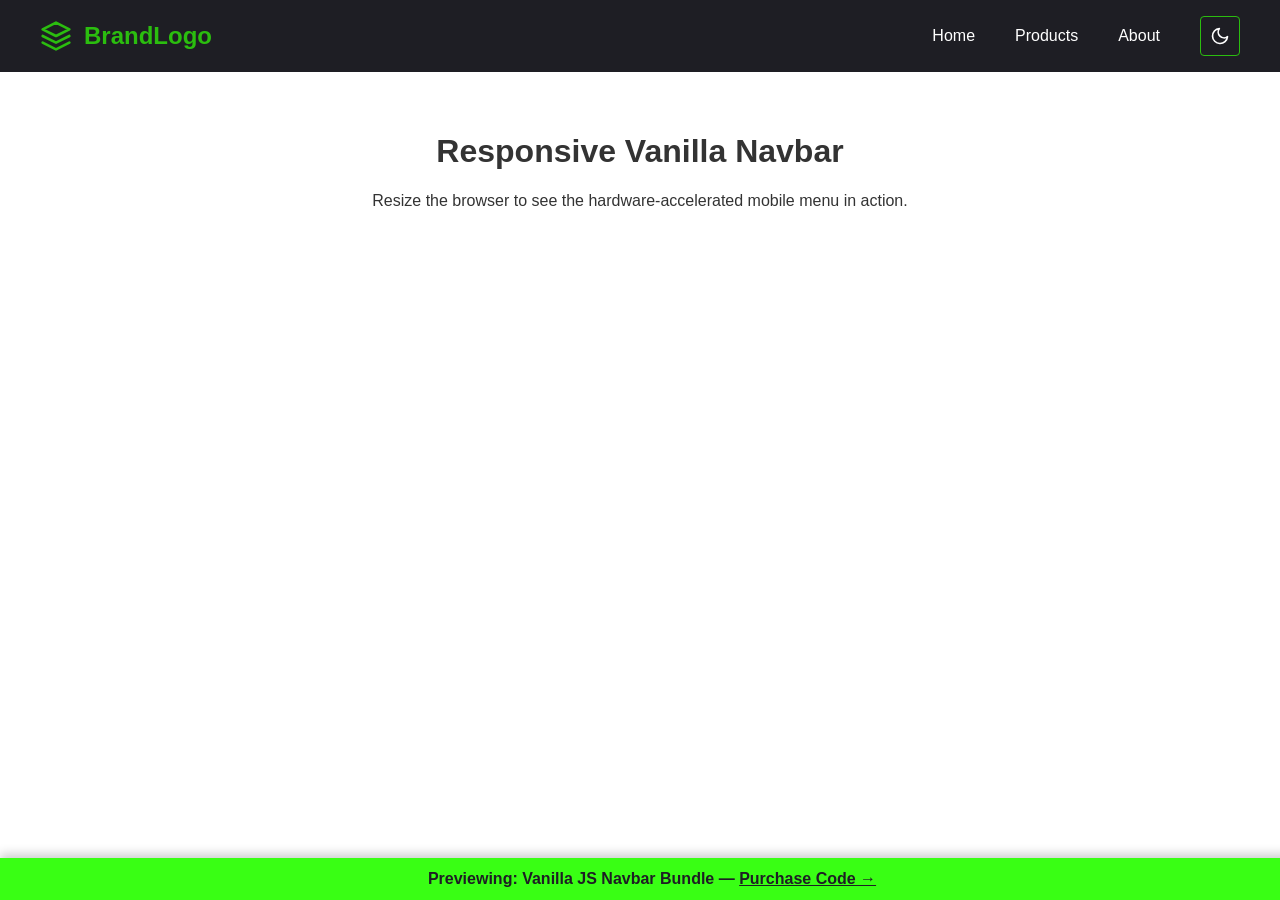
==== previews/vanilla-navbar/index.html @ ce5aabc6 "added storefront, article hub, and project preview" ====
<!doctype html>
<html lang="en">
  <head>
    <meta charset="UTF-8" />
    <meta name="viewport" content="width=device-width, initial-scale=1.0" />
    <title>Vanilla JS Responsive Navbar | Llama Dev Builds</title>
    <link rel="stylesheet" href="css/style.css" />
  </head>
  <body>
    <!-- ==========================================
       START NAVBAR COMPONENT
       Copy this <header> into your project
       ========================================== -->
    <header class="llama-header navbar">
      <nav class="llama-nav">
        <a href="#" class="logo">
          <svg
            xmlns="http://www.w3.org/2000/svg"
            width="32"
            height="32"
            viewBox="0 0 24 24"
            fill="none"
            stroke="currentColor"
            stroke-width="2"
            stroke-linecap="round"
            stroke-linejoin="round"
          >
            <path d="M12 2L2 7l10 5 10-5-10-5zM2 17l10 5 10-5M2 12l10 5 10-5" />
          </svg>
          <span>BrandLogo</span>
        </a>

        <div class="nav-actions">
          <ul class="nav-links">
            <li><a href="#">Home</a></li>
            <li><a href="#">Products</a></li>
            <li><a href="#">About</a></li>
          </ul>

          <!-- Dark Mode Toggle (Using Inline SVGs for Zero HTTP Requests) -->
          <button
            id="theme-toggle"
            aria-label="Toggle Dark Mode"
            class="theme-btn"
          >
            <svg
              class="sun-icon"
              xmlns="http://www.w3.org/2000/svg"
              width="20"
              height="20"
              viewBox="0 0 24 24"
              fill="none"
              stroke="currentColor"
              stroke-width="2"
              stroke-linecap="round"
              stroke-linejoin="round"
            >
              <circle cx="12" cy="12" r="5"></circle>
              <line x1="12" y1="1" x2="12" y2="3"></line>
              <line x1="12" y1="21" x2="12" y2="23"></line>
              <line x1="4.22" y1="4.22" x2="5.64" y2="5.64"></line>
              <line x1="18.36" y1="18.36" x2="19.78" y2="19.78"></line>
              <line x1="1" y1="12" x2="3" y2="12"></line>
              <line x1="21" y1="12" x2="23" y2="12"></line>
              <line x1="4.22" y1="19.78" x2="5.64" y2="18.36"></line>
              <line x1="18.36" y1="5.64" x2="19.78" y2="4.22"></line>
            </svg>
            <svg
              class="moon-icon"
              xmlns="http://www.w3.org/2000/svg"
              width="20"
              height="20"
              viewBox="0 0 24 24"
              fill="none"
              stroke="currentColor"
              stroke-width="2"
              stroke-linecap="round"
              stroke-linejoin="round"
            >
              <path d="M21 12.79A9 9 0 1 1 11.21 3 7 7 0 0 0 21 12.79z"></path>
            </svg>
          </button>
        </div>

        <button class="hamburger" aria-label="Toggle navigation">
          <span class="line"></span>
          <span class="line"></span>
          <span class="line"></span>
        </button>
      </nav>
    </header>
    <!-- ==========================================
       END NAVBAR COMPONENT
       ========================================== -->

    <main style="padding: 40px; text-align: center">
      <h1>Responsive Vanilla Navbar</h1>
      <p>
        Resize the browser to see the hardware-accelerated mobile menu in
        action.
      </p>
    </main>

    <!-- Component Logic -->
    <script>
      // 1. Mobile Hamburger Logic
      const hamburger = document.querySelector(".hamburger");
      const navLinks = document.querySelector(".nav-links");

      hamburger.addEventListener("click", () => {
        navLinks.classList.toggle("nav-active");
        hamburger.classList.toggle("is-active");
      });

      // 2. Dark Mode Toggle Logic
      const themeToggleBtn = document.querySelector("#theme-toggle");
      themeToggleBtn.addEventListener("click", () => {
        document.documentElement.classList.toggle("dark-mode");
      });
    </script>
    <div
      style="
        background: #39ff14;
        color: #1e1e24;
        padding: 12px;
        text-align: center;
        font-weight: bold;
        position: fixed;
        bottom: 0;
        width: 100%;
        z-index: 9999;
        box-shadow: 0 -4px 10px rgba(0, 0, 0, 0.2);
      "
    >
      Previewing: Vanilla JS Navbar Bundle &mdash;
      <a
        href="https://yourname.gumroad.com/l/vanilla-js-navbar-bundle"
        style="color: #1e1e24; text-decoration: underline"
        >Purchase Code &rarr;</a
      >
    </div>
  </body>
</html>
---- previews/vanilla-navbar/css/style.css ----
/* =========================================
   CORE VARIABLES & THEME ENGINE
   ========================================= */
:root {
  --bg-color: #ffffff;
  --navbar-bg: #1e1e24;
  --navbar-text: #ffffff;
  --accent-green: #2bbd0f;
  --text-main: #333333;
}

html.dark-mode {
  --bg-color: #121215;
  --navbar-bg: #0a0a0c;
  --accent-green: #39ff14;
  --text-main: #f4f4f4;
}

body {
  margin: 0;
  font-family:
    -apple-system, BlinkMacSystemFont, "Segoe UI", Roboto, sans-serif;
  background-color: var(--bg-color);
  color: var(--text-main);
  transition:
    background-color 0.3s ease,
    color 0.3s ease;
}

/* =========================================
   NAVBAR LAYOUT
   ========================================= */
.llama-header {
  background-color: var(--navbar-bg);
  padding: 16px 24px;
  position: sticky;
  top: 0;
  z-index: 100;
  transition: background-color 0.3s ease;
}

.llama-nav {
  display: flex;
  justify-content: space-between;
  align-items: center;
  max-width: 1200px;
  margin: 0 auto;
}

.logo {
  display: flex;
  align-items: center;
  gap: 12px;
  color: var(--accent-green);
  text-decoration: none;
  font-size: 1.5rem;
  font-weight: bold;
}

.nav-actions {
  display: flex;
  align-items: center;
  gap: 40px;
}

.nav-links {
  display: flex;
  list-style: none;
  margin: 0;
  padding: 0;
  gap: 40px;
  align-items: center;
}

.nav-links a {
  color: var(--navbar-text);
  text-decoration: none;
  font-weight: 500;
  transition: color 0.2s ease;
}

.nav-links a:hover {
  color: var(--accent-green);
}

/* =========================================
   THEME TOGGLE BUTTON
   ========================================= */
.theme-btn {
  background: transparent;
  color: var(--navbar-text);
  border: 1px solid var(--accent-green);
  border-radius: 4px;
  cursor: pointer;
  display: flex;
  align-items: center;
  justify-content: center;
  width: 40px;
  height: 40px;
  padding: 8px;
  transition: all 0.2s ease;
}

.theme-btn:hover {
  background-color: var(--accent-green);
  color: #1e1e24;
}

/* Icon Swapping Logic */
.sun-icon {
  display: none;
}
.moon-icon {
  display: block;
}

html.dark-mode .sun-icon {
  display: block;
}
html.dark-mode .moon-icon {
  display: none;
}

/* =========================================
   MOBILE HAMBURGER & OFF-CANVAS MENU
   ========================================= */
.hamburger {
  display: none;
  cursor: pointer;
  background: transparent;
  border: none;
  gap: 5px;
  flex-direction: column;
}

.hamburger .line {
  width: 25px;
  height: 3px;
  background-color: var(--navbar-text);
  border-radius: 2px;
  transition: all 0.3s ease;
}

@media (max-width: 768px) {
  .nav-actions {
    gap: 16px;
  }

  .hamburger {
    display: flex;
    position: relative;
    z-index: 101;
  }

  .nav-links {
    position: fixed;
    top: 0;
    right: 0;
    height: 100vh;
    width: 60%;
    background-color: var(--navbar-bg);
    display: flex;
    flex-direction: column;
    align-items: center;
    justify-content: flex-start;
    padding-top: 100px;
    transform: translateX(100%);
    transition: transform 0.3s ease-in;
    z-index: 100;
    box-shadow: -5px 0 15px rgba(0, 0, 0, 0.2);
  }

  .nav-links.nav-active {
    transform: translateX(0%);
  }
}

/* Hamburger "X" Animation */
.hamburger.is-active .line:nth-child(1) {
  transform: translateY(8px) rotate(45deg);
}
.hamburger.is-active .line:nth-child(2) {
  opacity: 0;
}
.hamburger.is-active .line:nth-child(3) {
  transform: translateY(-8px) rotate(-45deg);
}
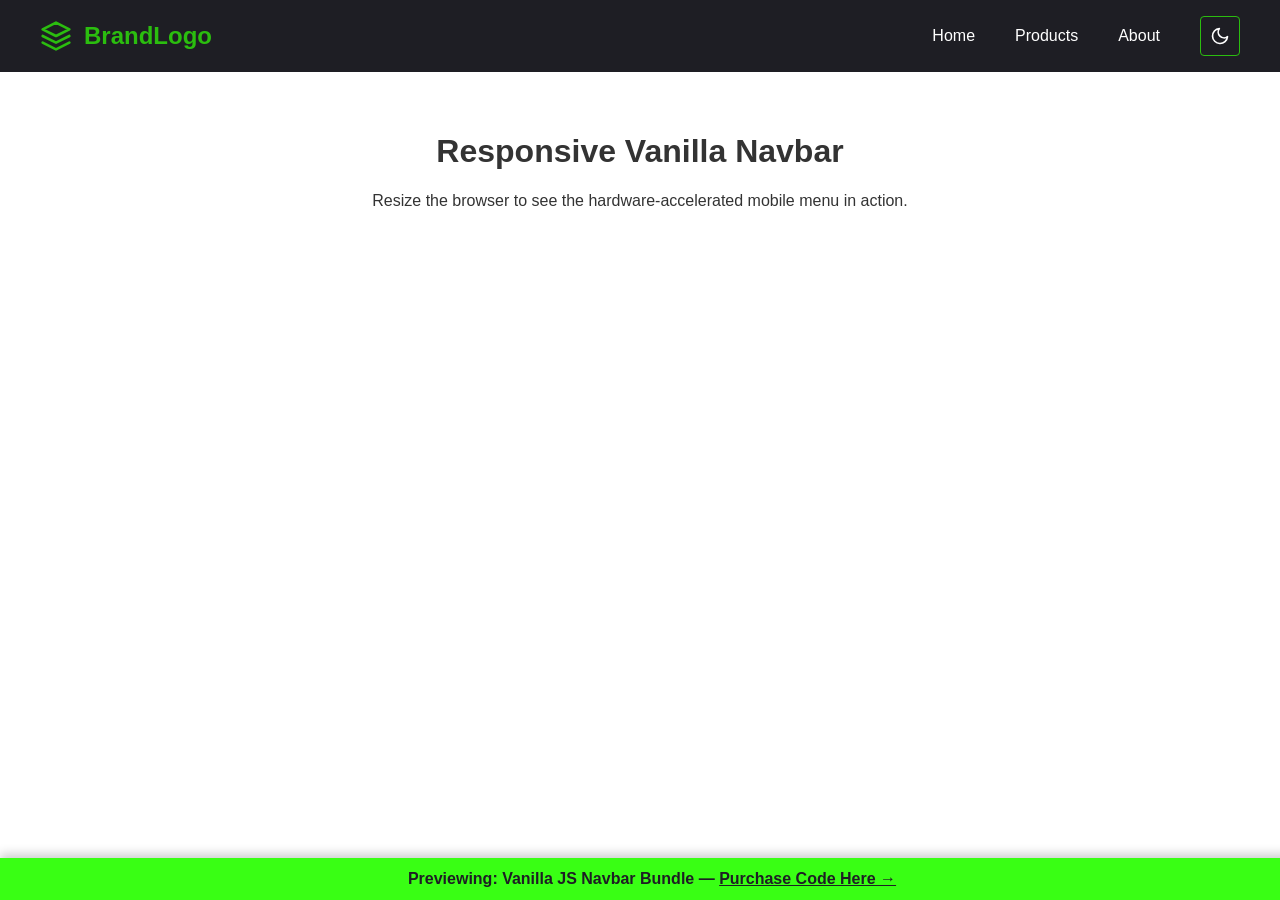
==== commit b3d688a9: "added storefront, article hub, and project preview" ====
--- a/previews/vanilla-navbar/index.html
+++ b/previews/vanilla-navbar/index.html
@@ -134,9 +134,9 @@
     >
       Previewing: Vanilla JS Navbar Bundle &mdash;
       <a
-        href="https://yourname.gumroad.com/l/vanilla-js-navbar-bundle"
+        href="https://llamadev0.gumroad.com/l/vanilla-js-navbar-bundle?wanted=true"
         style="color: #1e1e24; text-decoration: underline"
-        >Purchase Code &rarr;</a
+        >Purchase Code Here &rarr;</a
       >
     </div>
   </body>
